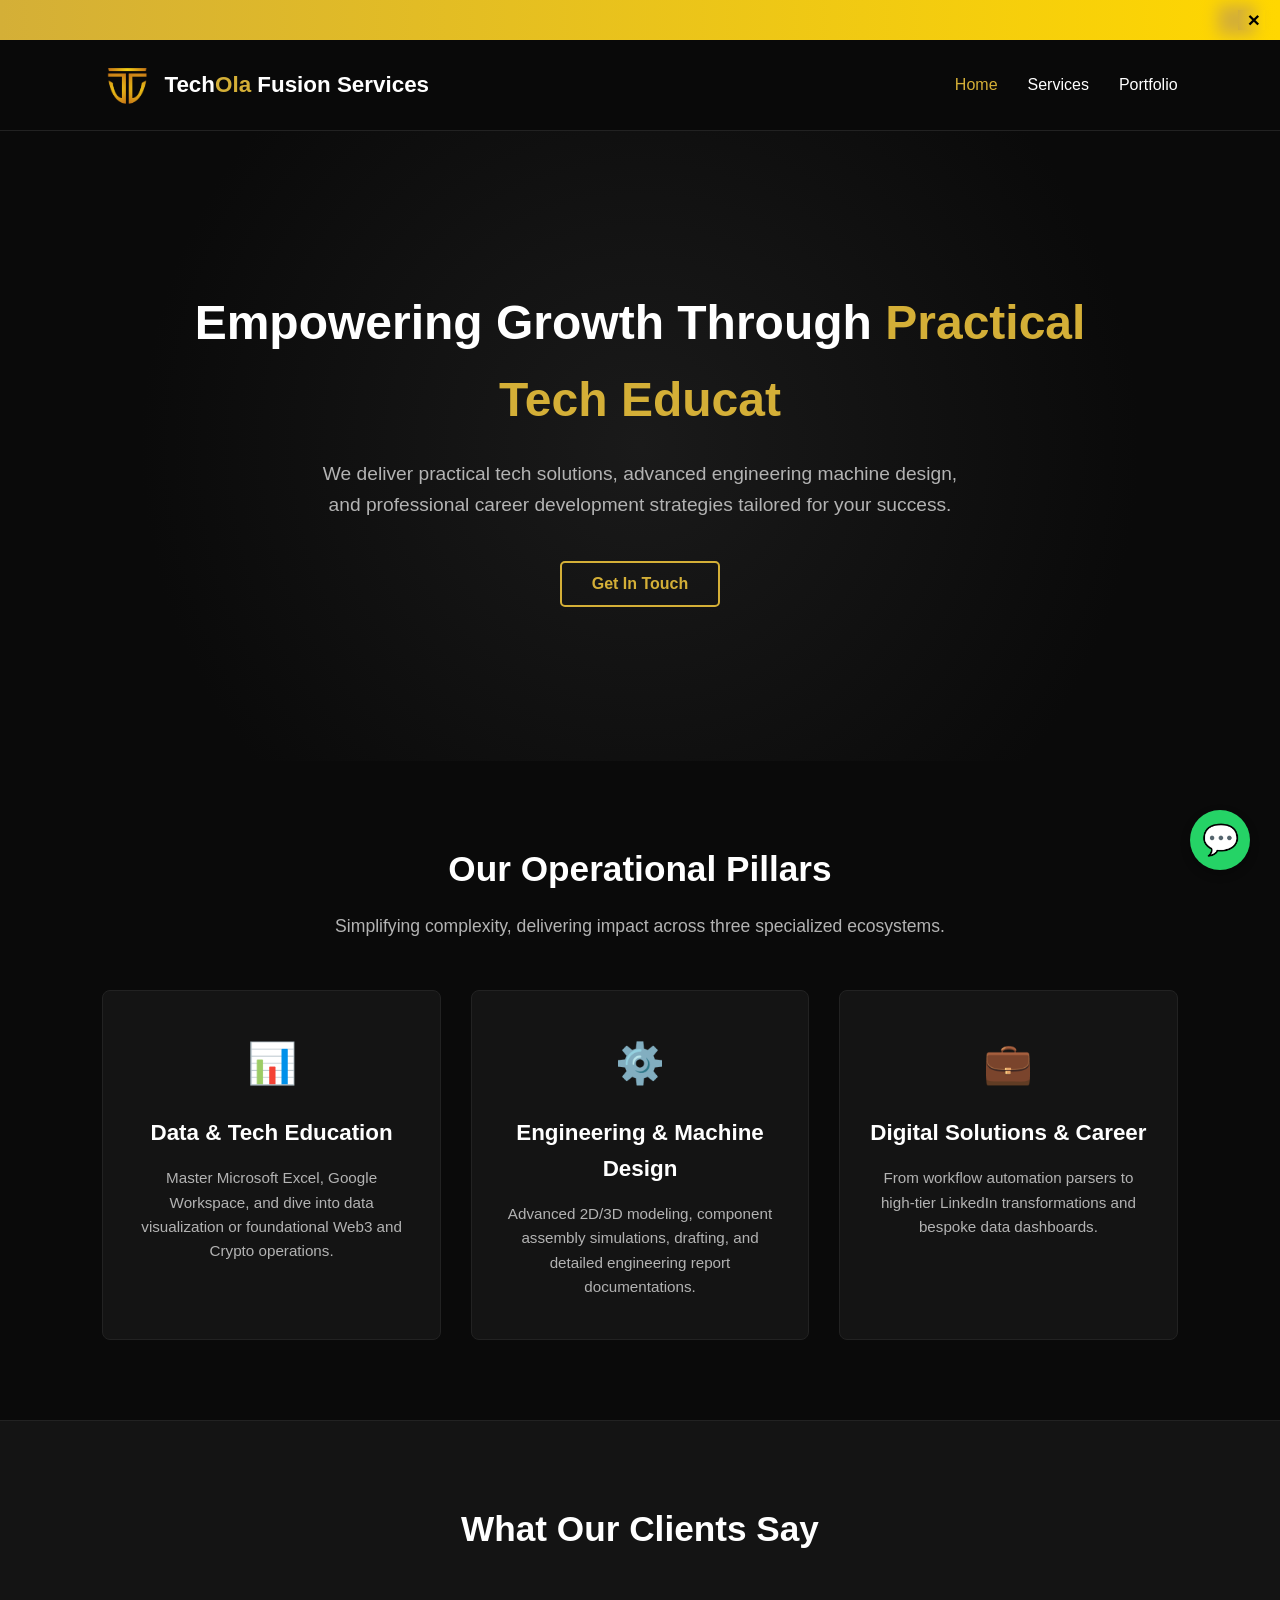
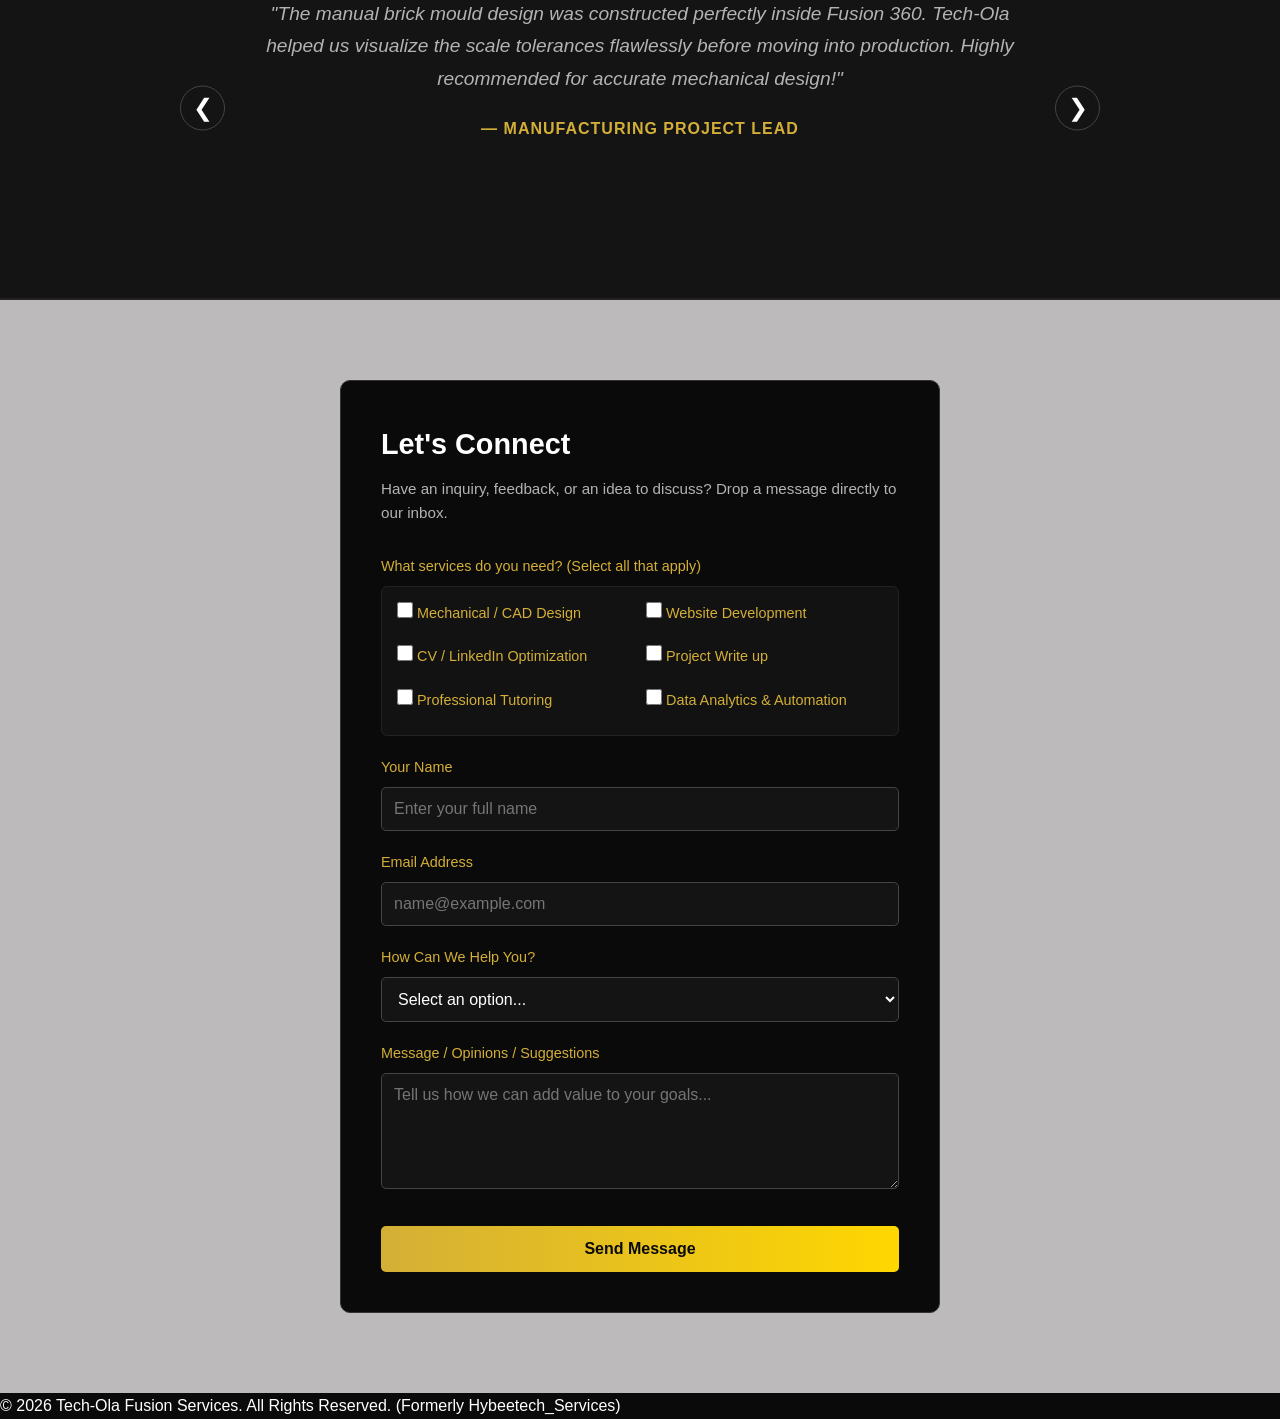
==== index.html @ bf88d063 "Add files via upload" ====
<!DOCTYPE html>
<html lang="en">
<head>
    <meta charset="UTF-8">
    <meta name="viewport" content="width=device-width, initial-scale=1.0">
    <title>Tech-Ola Fusion Services | Empowering Growth</title>
    <link rel="icon" type="image/png" href="favicon.png">
    <link rel="stylesheet" href="style.css">
</head>
<body>

    <div class="rebrand-banner" id="rebrandBanner">
        <div class="ticker-wrapper">
            <span class="ticker-text">📢 Announcement: Hybeetech_Services has officially evolved into Tech-Ola Fusion Services! Same dedication, broader solutions.</span>
        </div>
        <button class="close-banner-btn" id="closeBannerBtn">&times;</button>
    </div>

    <header>
        <div class="logo-container">
            <img src="images/TOFS LOGO 1.png" alt="Tech-Ola Logo" class="logo-img">
            <div class="logo-text">Tech<span>Ola</span> Fusion Services</div>
        </div>
        <nav>
            <ul>
                <li><a href="index.html" class="active">Home</a></li>
                <li><a href="services.html">Services</a></li>
                <li><a href="portfolio.html">Portfolio</a></li>
            </ul>
        </nav>
    </header>

    <section class="hero">
        <h1 id="typing-text">Empowering Growth Through...</h1>
        <p>We deliver practical tech solutions, advanced engineering machine design, 
            and professional career development strategies tailored for your success.</p>
        <button class="cta-btn" 
        onclick="document.getElementById('feedback-form').scrollIntoView({behavior: 'smooth'});">Get In Touch
        </button>
    </section>

    <section class="pillars-section">
        <h2 class="section-title">Our Operational Pillars</h2>
        <p class="section-subtitle">Simplifying complexity, delivering impact across three specialized ecosystems.</p>
        
        <div class="pillars-grid">
            <div class="pillar-card">
                <div class="pillar-icon">📊</div>
                <h3>Data & Tech Education</h3>
                <p>Master Microsoft Excel, Google Workspace, and dive into data visualization or foundational Web3 and Crypto operations.</p>
            </div>
            <div class="pillar-card">
                <div class="pillar-icon">⚙️</div>
                <h3>Engineering & Machine Design</h3>
                <p>Advanced 2D/3D modeling, component assembly simulations, drafting, and detailed engineering report documentations.</p>
            </div>
            <div class="pillar-card">
                <div class="pillar-icon">💼</div>
                <h3>Digital Solutions & Career</h3>
                <p>From workflow automation parsers to high-tier LinkedIn transformations and bespoke data dashboards.</p>
            </div>
        </div>
    </section>

    <section class="testimonials-section">
        <h2>What Our Clients Say</h2>
        
        <div class="slider-container">
            <div class="testimonial-slide active">
                <p class="testimonial-text">"The manual brick mould design was constructed perfectly inside Fusion 360.
                     Tech-Ola helped us visualize the scale tolerances flawlessly before moving into production. 
                     Highly recommended for accurate mechanical design!"</p>
                <p class="testimonial-author">— Manufacturing Project Lead</p>
            </div>

            <div class="testimonial-slide">
                <p class="testimonial-text">"Our business data was completely unorganized until they built a custom transaction parser tool for us. 
                    Now, everything syncs natively into Google Sheets seamlessly. 
                    It saved us dozens of weekly working hours."</p>
                <p class="testimonial-author">— Operations Manager, Financial Services</p>
            </div>

            <div class="testimonial-slide">
                <p class="testimonial-text">"Incredible data analytics tutoring. The instructor breaks down complex formulas, layout macros, 
                    and reporting rules with absolute patience. 
                    My spreadsheet skillset completely transformed."</p>
                <p class="testimonial-author">— Professional Tutoring Student</p>
            </div>

            <button class="slider-btn prev-btn" id="prevSlideBtn">&#10094;</button>
            <button class="slider-btn next-btn" id="nextSlideBtn">&#10095;</button>
        </div>
    </section>

    <section class="feedback-section" id="feedback-form">
        <div class="form-container">
            <h2 class="section-title" style="font-size: 1.8rem; margin-bottom: 10px;">Let's Connect</h2>
            <p class="section-subtitle" style="margin-bottom: 30px; font-size: 0.95rem;">Have an inquiry, feedback, or an idea to discuss? Drop a message directly to our inbox.</p>
            
            <form action="https://formspree.io/f/mgoqkbyl" method="POST">
                <input type="hidden" name="_next" value="http://127.0.0.1:5500/thanks.html">
                <div class="form-group services-checkbox-group">
                    <label class="checkbox-group-title">What services do you need? (Select all that apply)</label>
                    <div class="checkbox-grid">
                        <label class="checkbox-label">
                            <input type="checkbox" name="Service requested" value="Mechanical/CAD Design"> 
                            <span>Mechanical / CAD Design</span>
                        </label>
                        <label class="checkbox-label">
                            <input type="checkbox" name="Service requested" value="Website Development"> 
                            <span>Website Development</span>
                        </label>
                        <label class="checkbox-label">
                            <input type="checkbox" name="Service requested" value="Profile Optimization"> 
                            <span>CV / LinkedIn Optimization</span>
                        </label>
                        <label class="checkbox-label">
                            <input type="checkbox" name="Service requested" value="Technical Report"> 
                            <span>Project Write up</span>
                        </label>
                        <label class="checkbox-label">
                            <input type="checkbox" name="Service requested" value="Professional Tutoring"> 
                            <span>Professional Tutoring</span>
                        </label>
                        <label class="checkbox-label">
                            <input type="checkbox" name="Service requested" value="Data Analytics/Automation"> 
                            <span>Data Analytics & Automation</span>
                        </label>
                    </div>
                </div>
                <div class="form-group">
                    <label for="name">Your Name</label>
                    <input type="text" id="name" name="name" placeholder="Enter your full name" required>
                </div>
                
                <div class="form-group">
                    <label for="email">Email Address</label>
                    <input type="email" id="email" name="email" placeholder="name@example.com" required>
                </div>
                
                <div class="form-group">
                    <label for="intent">How Can We Help You?</label>
                    <select id="intent" name="intent" required>
                        <option value="" disabled selected>Select an option...</option>
                        <option value="Training/Tutoring Inquiry">I want to learn a skill / Software Tutoring</option>
                        <option value="Engineering Project">I need Engineering or Machine Design work</option>
                        <option value="Digital Automation Solution">I need Web Automation / Custom Reporting System</option>
                        <option value="Career Optimization">I need CV Revamp / LinkedIn Optimization</option>
                        <option value="General Feedback/Suggestions">I want to leave a suggestion/feedback</option>
                    </select>
                </div>
                
                <div class="form-group">
                    <label for="message">Message / Opinions / Suggestions</label>
                    <textarea id="message" name="message" rows="5" placeholder="Tell us how we can add value to your goals..." required></textarea>
                </div>
                
                <button type="submit" class="submit-btn">Send Message</button>
            </form>
        </div>
    </section>

    <footer>
        <p>&copy; 2026 Tech-Ola Fusion Services. All Rights Reserved. (Formerly Hybeetech_Services)</p>
    </footer>

    <a href="https://wa.me/2347015529492?text=Hello%20Tech-Ola%20Fusion%20Services!%20I%20visited%20your%20website%20and%20I%20am%20interested%20in%20your%20services." 
       class="whatsapp-float" 
       target="_blank" 
       rel="noopener noreferrer">
       💬
    </a>

    <script src="script.js"></script>
</body>
</html>
---- style.css ----
/* ==========================================================================
   BRAND COLOR PALETTE & CSS VARIABLES
   ========================================================================== */
:root {
    --bg-black: #0A0A0A;
    --card-black: #141414;
    --gold-primary: #D4AF37;
    --gold-bright: #FFD700;
    --white: #FFFFFF;
    --text-gray: #B3B3B3;
    --font-family: 'Segoe UI', Tahoma, Geneva, Verdana, sans-serif;
}

/* ==========================================================================
   GLOBAL RESETS
   ========================================================================== */
* {
    margin: 0;
    padding: 0;
    box-sizing: border-box;
}
body {
    background-color: var(--bg-black);
    color: var(--white);
    font-family: var(--font-family);
    line-height: 1.6;
    overflow-x: hidden;
}
a {
    text-decoration: none;
    color: inherit;
}

/* ==========================================================================
   1. UNIVERSAL CONTINUOUS TICKER BANNER (DESKTOP & MOBILE)
   ========================================================================== */
.rebrand-banner {
    background: linear-gradient(90deg, var(--gold-primary), var(--gold-bright)) !important;
    color: #000000 !important;
    display: flex !important;
    flex-direction: row !important;
    justify-content: space-between !important;
    align-items: center !important;
    padding: 0 15px !important;
    position: relative !important;
    width: 100% !important;
    height: 40px !important;
    z-index: 99999 !important; /* Force it on top of all header template layers */
    box-sizing: border-box !important;
    overflow: hidden !important;
    visibility: visible !important;
    opacity: 1 !important;
}

.ticker-wrapper {
    flex: 1 !important;
    overflow: hidden !important;
    position: relative !important;
    display: flex !important;
    align-items: center !important;
    width: 100% !important;
}

.ticker-text {
    display: inline-block !important;
    white-space: nowrap !important;
    font-size: 0.95rem !important;
    font-weight: bold !important;
    color: #000000 !important;
    letter-spacing: 0.5px;
    padding-left: 100% !important; /* Pushes the message to start off-screen right */
    animation: universalTickerAnimation 18s linear infinite !important;
}

/* Fluid infinite right-to-left crawl looping mechanism */
@keyframes universalTickerAnimation {
    0% { transform: translate3d(0, 0, 0); }
    100% { transform: translate3d(-100%, 0, 0); }
}

/* Static Close Button overlapping the moving tracks cleanly */
.close-banner-btn {
    background: linear-gradient(90deg, var(--gold-primary), var(--gold-bright)) !important;
    box-shadow: -15px 0 15px 5px var(--gold-primary) !important; /* Blurs the text edge nicely */
    border: none !important;
    color: #000000 !important;
    font-size: 1.3rem !important;
    font-weight: bold !important;
    cursor: pointer !important;
    padding: 0 5px 0 10px !important;
    margin-left: 0 !important;
    z-index: 100000 !important;
    line-height: 1 !important;
    display: inline-block !important;
}

/* ==========================================================================
   NAVIGATION BAR HEADER
   ========================================================================== */
header {
    display: flex;
    justify-content: space-between;
    align-items: center;
    padding: 20px 8%;
    background-color: rgba(10, 10, 10, 0.95);
    position: sticky;
    top: 0;
    z-index: 1000;
    border-bottom: 1px solid #222;
}
.logo-container {
    display: flex;
    align-items: center;
    gap: 12px;
}
.logo-img {
    height: 50px; 
    width: auto;
}
.logo-text {
    font-size: 1.4rem;
    font-weight: 700;
    color: var(--white);
}
.logo-text span {
    color: var(--gold-primary);
}
nav ul {
    display: flex;
    list-style: none;
    gap: 30px;
}
nav ul li a {
    font-weight: 500;
    transition: color 0.3s ease;
}
nav ul li a:hover, nav ul li a.active {
    color: var(--gold-primary);
}

/* ==========================================================================
   2. HERO SECTION
   ========================================================================== */
.hero {
    min-height: 70vh;
    display: flex;
    flex-direction: column;
    justify-content: center;
    align-items: center;
    text-align: center;
    padding: 0 20px;
    background: radial-gradient(circle at center, #1a1a1a 0%, var(--bg-black) 70%);
}
.hero h1 {
    font-size: 3rem;
    margin-bottom: 20px;
    max-width: 900px;
    font-weight: 800;
}
.hero p {
    font-size: 1.2rem;
    color: var(--text-gray);
    max-width: 650px;
    margin-bottom: 40px;
}
.cta-btn {
    background-color: transparent;
    color: var(--gold-primary);
    border: 2px solid var(--gold-primary);
    padding: 12px 30px;
    font-size: 1rem;
    font-weight: 600;
    border-radius: 5px;
    cursor: pointer;
    transition: all 0.3s ease;
}
.cta-btn:hover {
    background-color: var(--gold-primary);
    color: var(--bg-black);
    box-shadow: 0 0 15px rgba(212, 175, 55, 0.4);
}

/* ==========================================================================
   3. INTERACTIVE PILLARS SECTION
   ========================================================================== */
.pillars-section {
    padding: 80px 8%;
    text-align: center;
}
.section-title {
    font-size: 2.2rem;
    margin-bottom: 15px;
    color: var(--white);
}
.section-subtitle {
    color: var(--text-gray);
    margin-bottom: 50px;
    font-size: 1.1rem;
}
.pillars-grid {
    display: grid;
    grid-template-columns: repeat(auto-fit, minmax(280px, 1fr));
    gap: 30px;
}
.pillar-card {
    background-color: var(--card-black);
    border: 1px solid #222;
    padding: 40px 30px;
    border-radius: 8px;
    transition: all 0.3s cubic-bezier(0.25, 0.8, 0.25, 1);
    position: relative;
    overflow: hidden;
}
.pillar-card::before {
    content: '';
    position: absolute;
    top: 0;
    left: 0;
    width: 100%;
    height: 4px;
    background: linear-gradient(90deg, var(--gold-primary), var(--gold-bright));
    transform: scaleX(0);
    transition: transform 0.3s ease;
}
.pillar-card:hover {
    transform: translateY(-10px);
    border-color: var(--gold-primary);
    box-shadow: 0 10px 20px rgba(0, 0, 0, 0.5);
}
.pillar-card:hover::before {
    transform: scaleX(1);
}
.pillar-icon {
    font-size: 2.5rem;
    color: var(--gold-primary);
    margin-bottom: 20px;
}
.pillar-card h3 {
    font-size: 1.4rem;
    margin-bottom: 15px;
    color: var(--white);
}
.pillar-card p {
    color: var(--text-gray);
    font-size: 0.95rem;
}

/* ==========================================================================
   4. INTERACTIVE MINI FEEDBACK FORM
   ========================================================================== */
.feedback-section {
    background-color: rgb(188, 186, 186);
    padding: 80px 8%;
    border-top: 1px solid #222;
}
.services-checkbox-group {
    margin-bottom: 25px;
    text-align: left;
}
.checkbox-group-title {
    display: block;
    color: var(--gold-primary);
    font-weight: 600;
    margin-bottom: 12px;
    font-size: 1rem;
}
.checkbox-grid {
    display: grid;
    grid-template-columns: repeat(2, 1fr);
    gap: 12px;
    background: rgba(255, 255, 255, 0.03);
    padding: 15px;
    border-radius: 6px;
    border: 1px solid #222;
}
.checkbox-label {
    display: flex;
    align-items: center;
    gap: 10px;
    color: var(--text-gray);
    cursor: pointer;
    font-size: 0.95rem;
    transition: color 0.2s ease;
}
.checkbox-label input[type="checkbox"] {
    accent-color: var(--gold-primary);
    width: 16px;
    height: 16px;
    cursor: pointer;
}
.checkbox-label:hover {
    color: var(--white);
}
.form-container {
    max-width: 600px;
    margin: 0 auto;
    background-color: var(--bg-black);
    padding: 40px;
    border-radius: 10px;
    border: 1px solid #333;
}
.form-group {
    margin-bottom: 20px;
    text-align: left;
}
.form-group label {
    display: block;
    margin-bottom: 8px;
    font-size: 0.9rem;
    color: var(--gold-primary);
    font-weight: 500;
}
.form-group input, .form-group select, .form-group textarea {
    width: 100%;
    padding: 12px;
    background-color: #141414;
    border: 1px solid #444;
    color: var(--white);
    border-radius: 5px;
    font-family: var(--font-family);
    font-size: 1rem;
    transition: border-color 0.3s ease;
}
.form-group input:focus, .form-group select:focus, .form-group textarea:focus {
    outline: none;
    border-color: var(--gold-primary);
}
.submit-btn {
    width: 100%;
    background: linear-gradient(90deg, var(--gold-primary), var(--gold-bright));
    color: var(--bg-black);
    border: none;
    padding: 14px;
    font-size: 1rem;
    font-weight: 700;
    border-radius: 5px;
    cursor: pointer;
    transition: opacity 0.3s ease;
    margin-top: 10px;
}
.submit-btn:hover {
    opacity: 0.9;
}

/* ==========================================================================
   SERVICES PAGES HEADLINES & TABS SYSTEM
   ========================================================================== */
.services-hero {
    padding: 60px 8% 20px 8%;
    text-align: center;
}
.services-hero h1 {
    font-size: 2.8rem;
    margin-bottom: 15px;
}
.services-hero p {
    color: var(--text-gray);
    max-width: 700px;
    margin: 0 auto 40px auto;
}
.tabs-container {
    display: flex;
    justify-content: center;
    gap: 15px;
    margin-bottom: 50px;
    padding: 0 8%;
    flex-wrap: wrap;
}
.tab-btn {
    background-color: var(--card-black);
    color: var(--white);
    border: 1px solid #333;
    padding: 12px 25px;
    font-size: 1rem;
    font-weight: 600;
    cursor: pointer;
    border-radius: 5px;
    transition: all 0.3s ease;
}
.tab-btn:hover {
    border-color: var(--gold-primary);
}
.tab-btn.active {
    background: linear-gradient(90deg, var(--gold-primary), var(--gold-bright));
    color: var(--bg-black);
    border-color: transparent;
    box-shadow: 0 4px 15px rgba(212, 175, 55, 0.3);
}
.tab-panel {
    display: none;
    padding: 0 8% 80px 8%;
    animation: fadeIn 0.5s ease-in-out;
}
.tab-panel.active {
    display: block;
}
.services-grid {
    display: grid;
    grid-template-columns: repeat(auto-fit, minmax(320px, 1fr));
    gap: 30px;
    max-width: 1200px;
    margin: 0 auto;
}
.service-card {
    background-color: var(--card-black);
    border: 1px solid #222;
    border-radius: 8px;
    overflow: hidden;
    transition: transform 0.3s ease, border-color 0.3s ease;
}
.service-card:hover {
    transform: translateY(-5px);
    border-color: var(--gold-primary);
}
.service-img-placeholder {
    width: 100%;
    height: 300px;
    background-color: #1a1a1a;
    display: flex;
    justify-content: center;
    align-items: center;
    color: #444;
    font-weight: bold;
    font-size: 0.9rem;
    border-bottom: 1px solid #222;
    position: relative;
}
.service-img-placeholder img {
    width: 100%;
    height: 100%;
    object-fit: cover;
}
.service-info {
    padding: 25px;
}
.service-info h3 {
    font-size: 1.3rem;
    margin-bottom: 12px;
    color: var(--gold-primary);
}
.service-info p {
    color: var(--text-gray);
    font-size: 0.95rem;
    margin-bottom: 15px;
}

/* ==========================================================================
   PORTFOLIO GALLERY SPECIFIC STYLES
   ========================================================================== */
.filter-container {
    display: flex;
    justify-content: center;
    gap: 12px;
    margin-bottom: 40px;
    padding: 0 8%;
    flex-wrap: wrap;
}
.filter-btn {
    background-color: var(--card-black);
    color: var(--white);
    border: 1px solid #333;
    padding: 10px 22px;
    font-size: 0.95rem;
    font-weight: 600;
    cursor: pointer;
    border-radius: 20px;
    transition: all 0.3s ease;
}
.filter-btn:hover {
    border-color: var(--gold-primary);
}
.filter-btn.active {
    background-color: var(--gold-primary);
    color: var(--bg-black);
    border-color: transparent;
    box-shadow: 0 4px 12px rgba(212, 175, 55, 0.25);
}
.portfolio-grid {
    display: grid;
    grid-template-columns: repeat(auto-fit, minmax(320px, 1fr));
    gap: 30px;
    padding: 0 8% 80px 8%;
    max-width: 1300px;
    margin: 0 auto;
}
.portfolio-card {
    background-color: var(--card-black);
    border: 1px solid #222;
    border-radius: 8px;
    overflow: hidden;
    display: flex;
    flex-direction: column;
    transition: all 0.4s cubic-bezier(0.25, 0.8, 0.25, 1);
}
.portfolio-card.show {
    display: flex;
    animation: scaleUp 0.4s ease-in-out forwards;
}
.portfolio-card.hide {
    display: none !important;
}
.portfolio-img-container {
    width: 100%;
    height: 220px;
    background-color: #161616;
    border-bottom: 1px solid #222;
    display: flex;
    justify-content: center;
    align-items: center;
    color: #555;
    font-size: 0.9rem;
    font-weight: bold;
}
.portfolio-img-container img {
    width: 100%;
    height: 100%;
    object-fit: cover;
}
.portfolio-details {
    padding: 25px;
    display: flex;
    flex-direction: column;
    flex-grow: 1;
}
.project-tag {
    align-self: flex-start;
    font-size: 0.75rem;
    text-transform: uppercase;
    font-weight: 700;
    color: var(--gold-bright);
    border: 1px solid rgba(255, 215, 0, 0.3);
    padding: 3px 10px;
    border-radius: 3px;
    margin-bottom: 12px;
    letter-spacing: 0.5px;
}
.portfolio-details h3 {
    font-size: 1.3rem;
    color: var(--white);
    margin-bottom: 10px;
}
.portfolio-details p {
    color: var(--text-gray);
    font-size: 0.95rem;
    line-height: 1.5;
}

/* ==========================================================================
   TESTIMONIAL SLIDER STYLES
   ========================================================================== */
.testimonials-section {
    padding: 80px 8%;
    background-color: var(--card-black);
    text-align: center;
    border-top: 1px solid #222;
    border-bottom: 1px solid #222;
    position: relative;
    overflow: hidden;
}
.testimonials-section h2 {
    font-size: 2.2rem;
    margin-bottom: 40px;
    color: var(--white);
}
.slider-container {
    max-width: 800px;
    margin: 0 auto;
    position: relative;
    min-height: 220px;
}
.testimonial-slide {
    position: absolute;
    top: 0;
    left: 0;
    width: 100%;
    opacity: 0;
    transform: translateX(100px);
    transition: transform 0.6s cubic-bezier(0.25, 1, 0.5, 1), opacity 0.6s ease;
    pointer-events: auto;
}
.testimonial-slide.active {
    position: relative;
    opacity: 1;
    transform: translateX(0);
    pointer-events: auto;
}
.testimonial-text {
    font-size: 1.2rem;
    font-style: italic;
    color: var(--text-gray);
    line-height: 1.7;
    margin-bottom: 20px;
}
.testimonial-author {
    font-weight: bold;
    color: var(--gold-primary);
    font-size: 1rem;
    text-transform: uppercase;
    letter-spacing: 1px;
}
.slider-btn {
    position: absolute;
    top: 50%;
    transform: translateY(-50%);
    background: none;
    border: 1px solid #444;
    color: var(--white);
    font-size: 1.5rem;
    width: 45px;
    height: 45px;
    border-radius: 50%;
    cursor: pointer;
    transition: all 0.3s ease;
    display: flex;
    justify-content: center;
    align-items: center;
    z-index: 10;
}
.slider-btn:hover {
    border-color: var(--gold-primary);
    color: var(--gold-primary);
    background-color: rgba(214, 175, 55, 0.05);
}
.prev-btn { left: -60px; }
.next-btn { right: -60px; }

/* ==========================================================================
   FLOATING WHATSAPP BUTTON STYLES
   ========================================================================== */
.whatsapp-float {
    position: fixed;
    bottom: 30px;
    right: 30px;
    width: 60px;
    height: 60px;
    background-color: #25D366;
    color: #FFF;
    border-radius: 50px;
    text-align: center;
    font-size: 30px;
    box-shadow: 0px 4px 10px rgba(0, 0, 0, 0.3);
    z-index: 10005;
    display: flex;
    justify-content: center;
    align-items: center;
    transition: all 0.3s ease;
    cursor: pointer;
}
.whatsapp-float:hover {
    transform: scale(1.1);
    box-shadow: 0px 6px 15px rgba(37, 211, 102, 0.5);
}

/* ==========================================================================
   THANKS PAGE STYLING
   ========================================================================== */
.thanks-container {
    min-height: 80vh;
    display: flex;
    flex-direction: column;
    justify-content: center;
    align-items: center;
    text-align: center;
    padding: 0 20px;
}
.thanks-icon {
    font-size: 4rem;
    color: var(--gold-primary);
    margin-bottom: 20px;
}
.thanks-container h1 {
    font-size: 2.5rem;
    margin-bottom: 15px;
}
.thanks-container p {
    color: var(--text-gray);
    max-width: 500px;
    margin-bottom: 30px;
    font-size: 1.1rem;
}
.back-home-btn {
    background: linear-gradient(90deg, var(--gold-primary), var(--gold-bright));
    color: var(--bg-black);
    padding: 12px 30px;
    font-weight: 700;
    border-radius: 5px;
    transition: opacity 0.3s ease;
}
.back-home-btn:hover {
    opacity: 0.9;
}

/* ==========================================================================
   ANIMATION KEYFRAMES
   ========================================================================== */
@keyframes fadeIn {
    from { opacity: 0; transform: translateY(10px); }
    to { opacity: 1; transform: translateY(0); }
}
@keyframes scaleUp {
    from { opacity: 0; transform: scale(0.95); }
    to { opacity: 1; transform: scale(1); }
}

/* ==========================================================================
   UNIFIED RESPONSIVE MEDIA QUERIES (TABLETS & PHONE SCREEN BREAKPOINTS)
   ========================================================================== */
@media (max-width: 900px) {
    .prev-btn { left: 10px; }
    .next-btn { right: 10px; }
    .slider-btn { background-color: var(--bg-black); }
}

@media (max-width: 768px) {
    /* 1. Force Banner into a Continuous Infinite Ticker Loop */
    .rebrand-banner {
        height: 38px !important;
        padding: 0 10px 0 15px !important;
    }
    .ticker-text {
        font-size: 0.8rem !important; /* Slightly smaller text for sharper fit on mobile */
    }
    .close-banner-btn {
        font-size: 1.2rem !important;
        padding: 0 5px 0 8px !important;
    }

    /* 2. Resize and Lock Navbar Layout on One Single Row */
    header {
        display: flex !important;
        flex-direction: row !important;
        justify-content: space-between !important;
        align-items: center !important;
        padding: 12px 4% !important;
        background-color: var(--bg-black) !important;
    }
    .logo-container {
        display: flex !important;
        align-items: center !important;
        gap: 6px !important;
        margin-bottom: 0 !important;
    }
    .logo-container img, 
    header .logo-img,
    header .logo {
        height: 24px !important;
        width: auto !important;
    }
    .logo-text,
    header h1,
    header h1 a,
    .brand-name {
        font-size: 0.95rem !important;
        font-weight: bold !important;
        color: #ffffff !important; /* Forced bright white visibility */
        letter-spacing: 0.3px !important;
        white-space: nowrap !important;
        display: inline-block !important;
    }
    nav ul {
        display: flex !important;
        flex-direction: row !important;
        gap: 8px !important;
        margin: 0 !important;
        padding: 0 !important;
        list-style: none !important;
    }
    nav ul li a {
        font-size: 0.8rem !important;
        padding: 4px 4px !important;
        color: var(--white) !important;
        white-space: nowrap !important;
    }

    /* 3. General Sections Scaling */
    .hero h1 { font-size: 2rem; }
    .form-container { padding: 25px; }
    .services-hero h1 { font-size: 2rem; }
    .tabs-container { flex-direction: column; width: 100%; }
    .tab-btn { width: 100%; text-align: center; }
    .whatsapp-float {
        bottom: 20px;
        right: 20px;
        width: 50px;
        height: 50px;
        font-size: 24px;
    }
}

@media (max-width: 600px) {
    .checkbox-grid {
        grid-template-columns: 1fr;
    }
    .filter-container { flex-direction: column; }
    .filter-btn { width: 100%; text-align: center; }
}
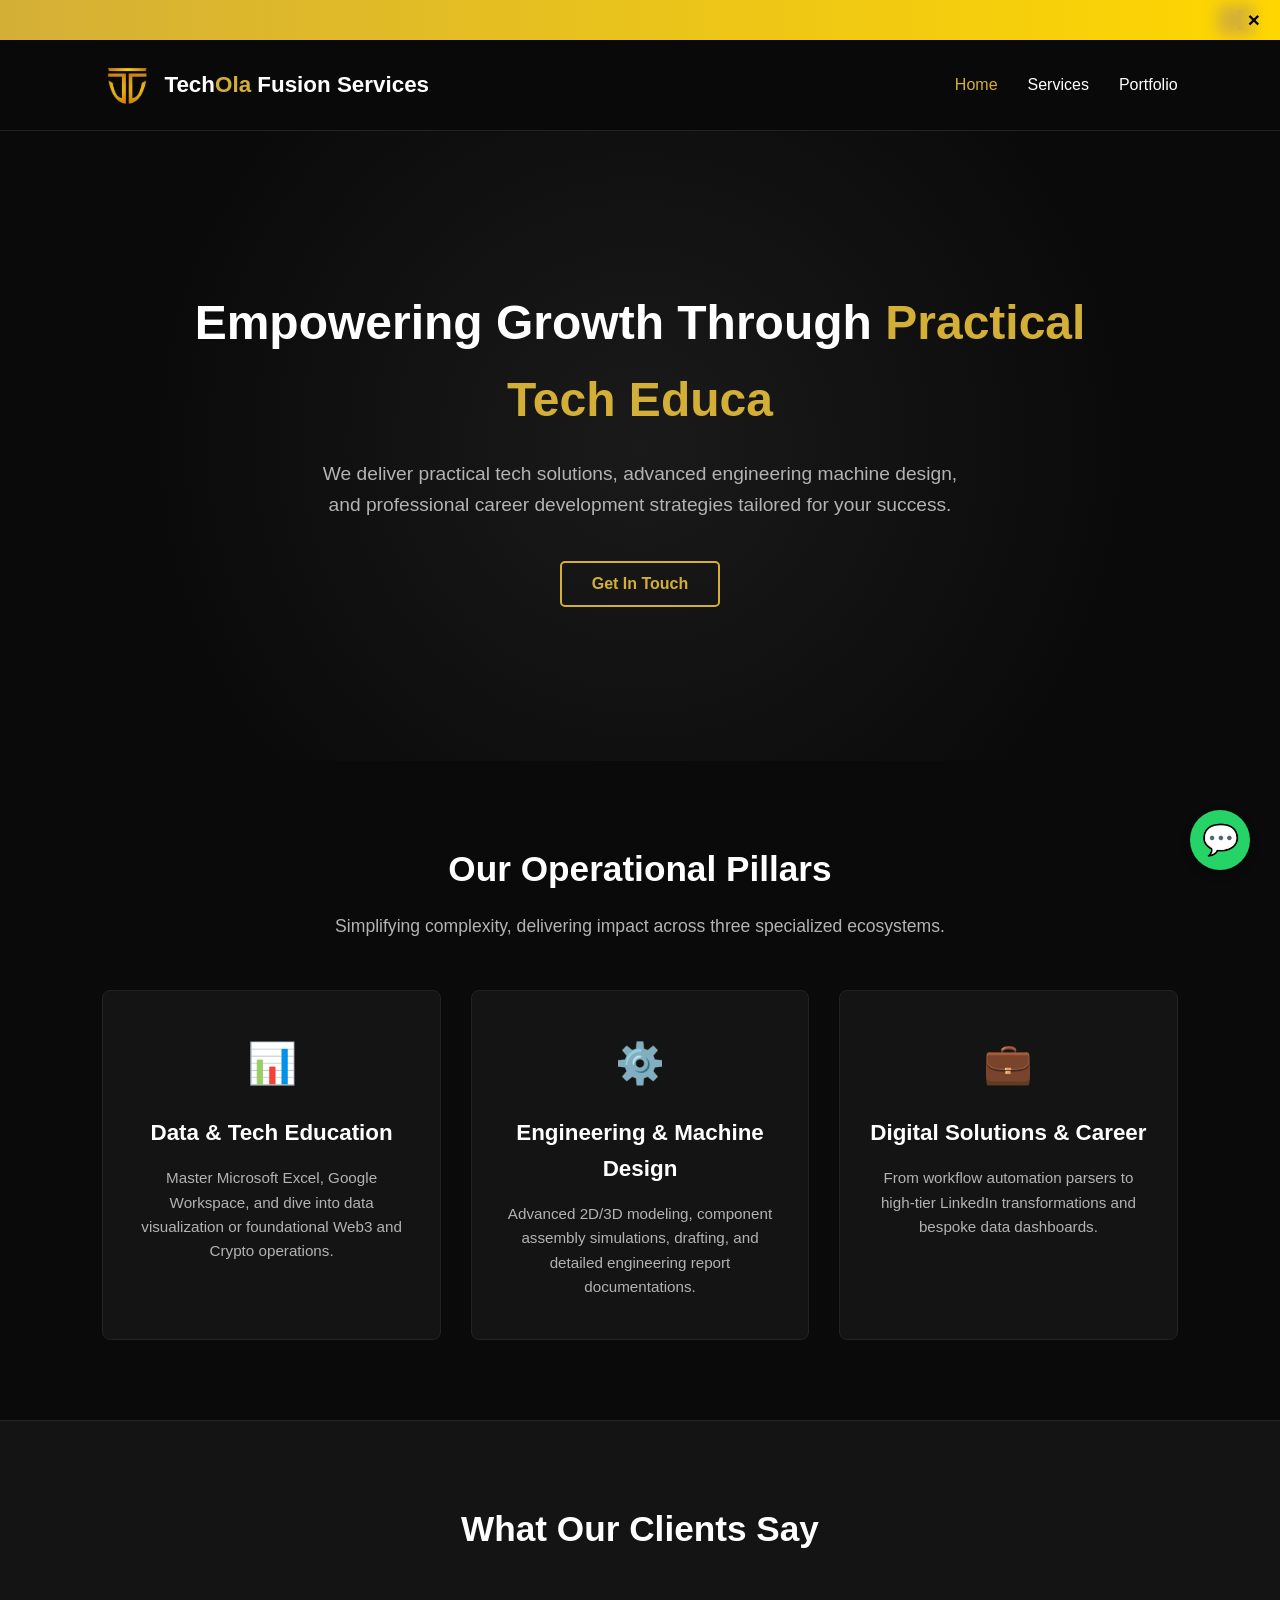
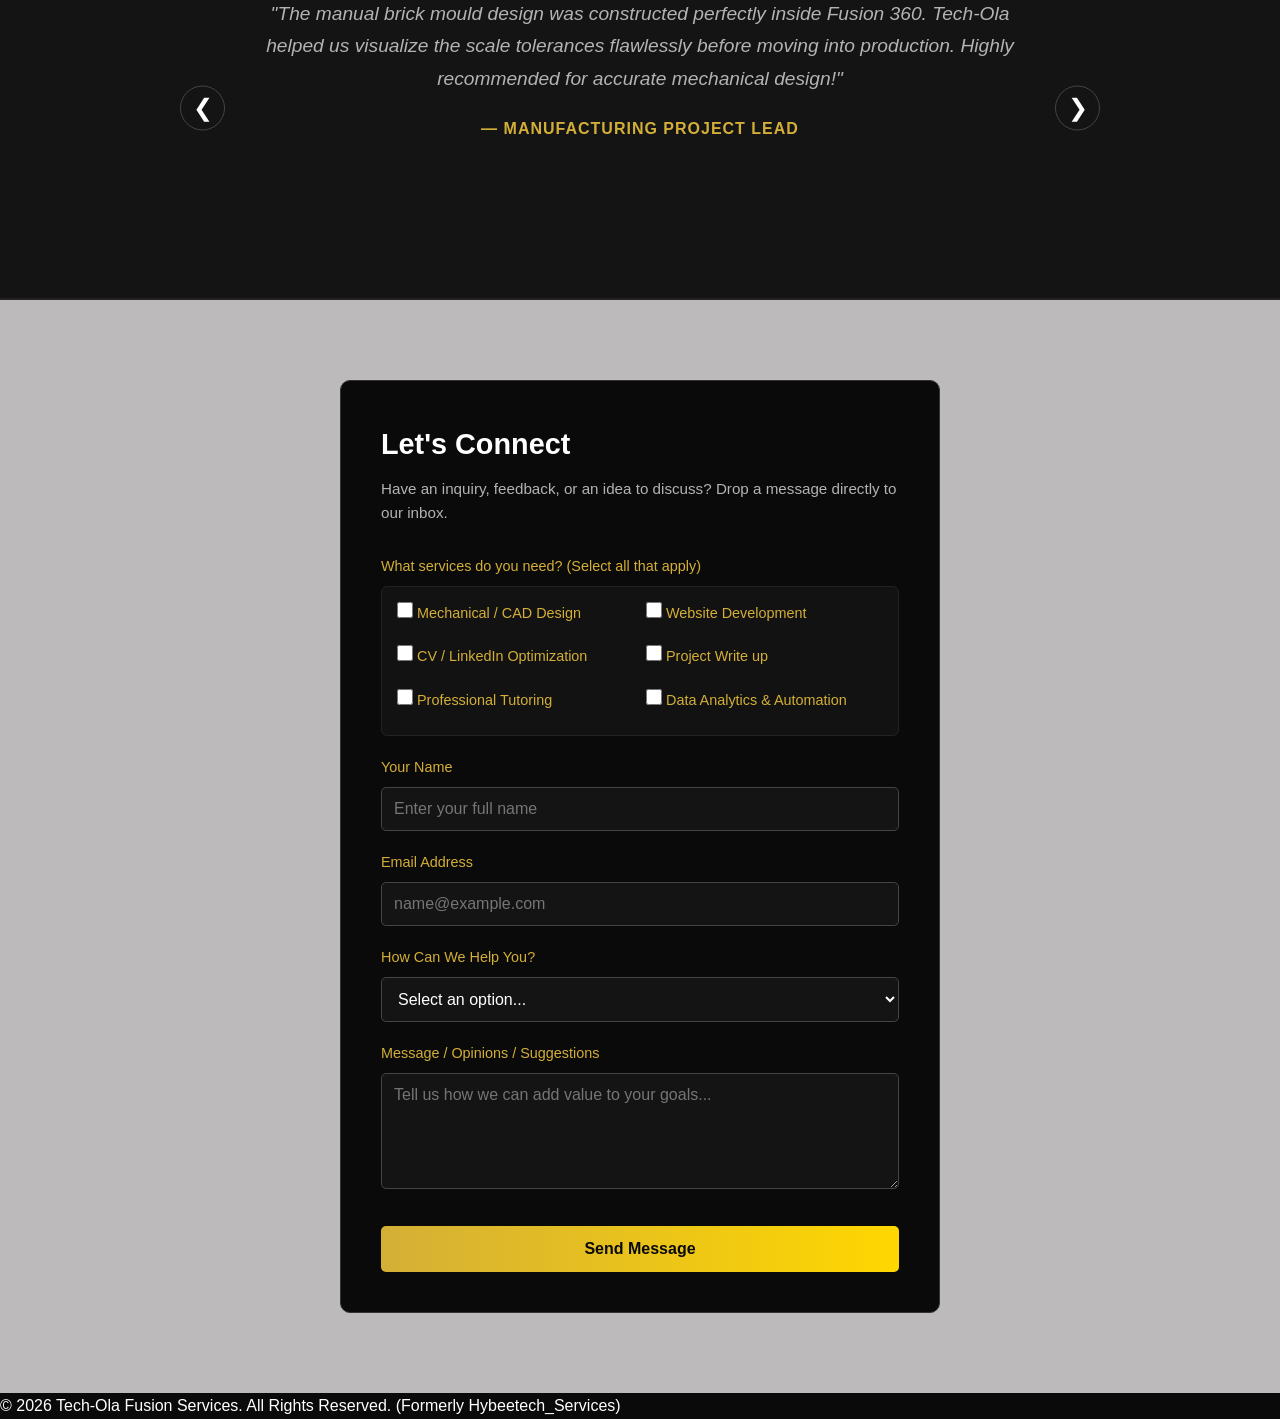
==== commit 045981e6: "Add files via upload" ====
--- a/index.html
+++ b/index.html
@@ -98,7 +98,7 @@
             <p class="section-subtitle" style="margin-bottom: 30px; font-size: 0.95rem;">Have an inquiry, feedback, or an idea to discuss? Drop a message directly to our inbox.</p>
             
             <form action="https://formspree.io/f/mgoqkbyl" method="POST">
-                <input type="hidden" name="_next" value="http://127.0.0.1:5500/thanks.html">
+                <input type="hidden" name="_next" value="https://hybeet.github.io/Tech-Ola_Fusion_Services/thanks.html">
                 <div class="form-group services-checkbox-group">
                     <label class="checkbox-group-title">What services do you need? (Select all that apply)</label>
                     <div class="checkbox-grid">
